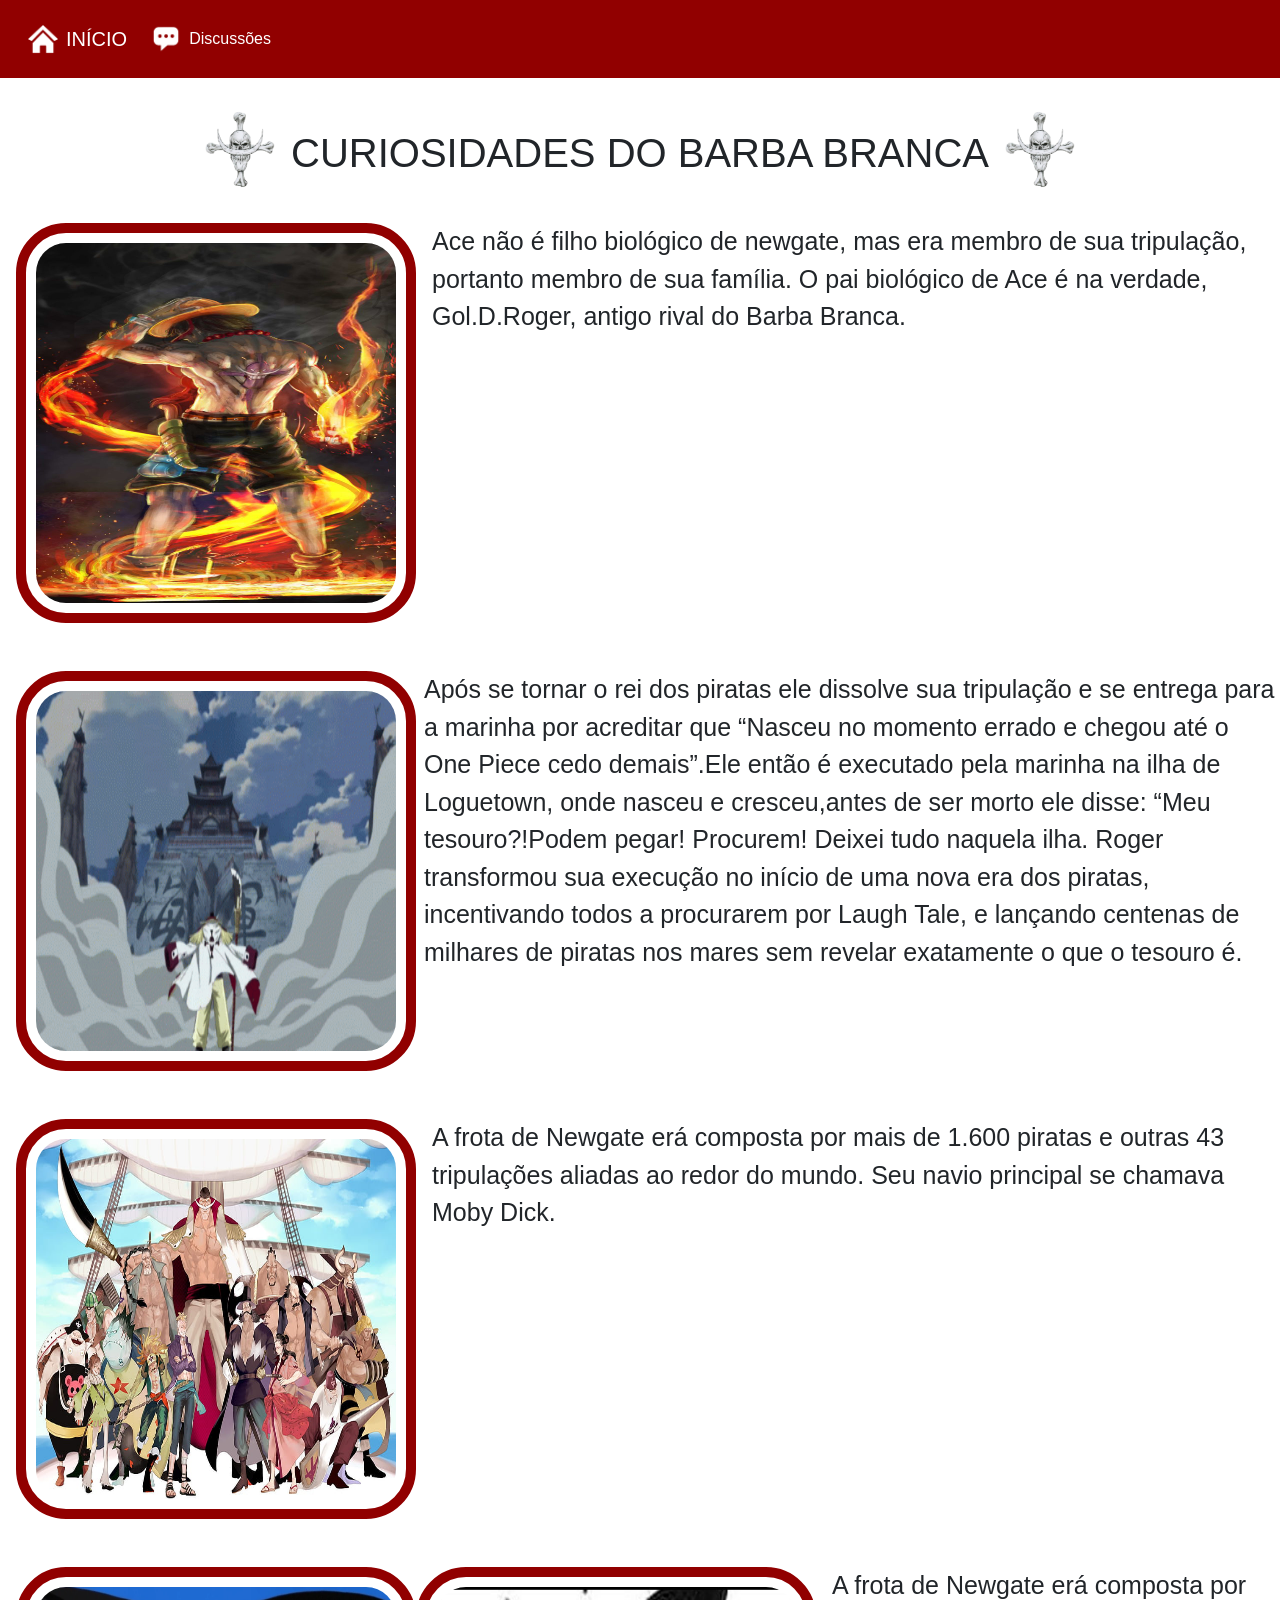
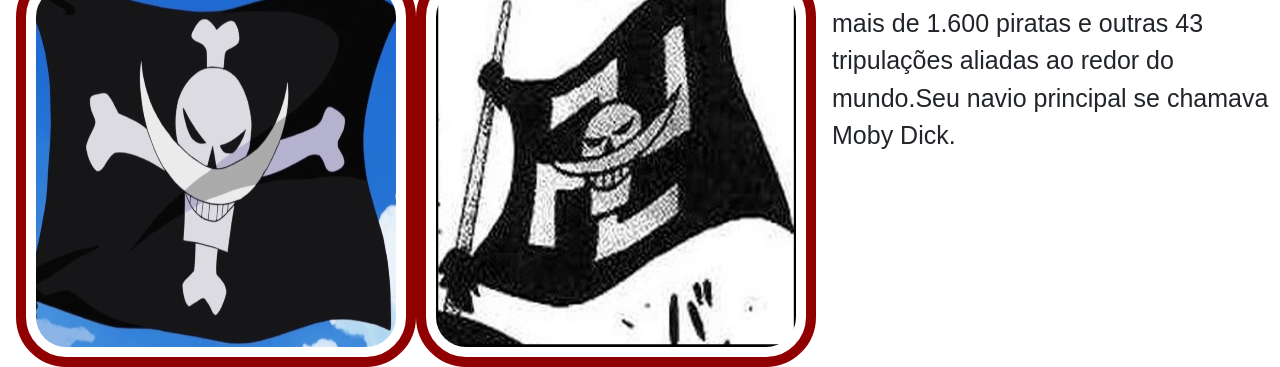
==== public/curiosidades.html @ 7205628b "feat: alterações e criação da pagina curiosidades, colocando todas as curiosidades inicias e fotos e" ====
<!DOCTYPE html>
<html lang="pt-br">

<head>
    <meta charset="UTF-8">
    <meta name="viewport" content="width=device-width, initial-scale=1.0">
    <title>Página Curiosidades</title>
    <link href="https://cdn.jsdelivr.net/npm/bootstrap@5.3.3/dist/css/bootstrap.min.css" rel="stylesheet"
        integrity="sha384-QWTKZyjpPEjISv5WaRU9OFeRpok6YctnYmDr5pNlyT2bRjXh0JMhjY6hW+ALEwIH" crossorigin="anonymous">
    <link rel="stylesheet" href="../styles/style.css">
</head>

<body id="body-curiosidades">
    <header>
        <nav id="navbar" class="navbar navbar-expand-lg fixed p-3">
            <div class="container-fluid">

                <a class="navbar-brand d-flex align-items-center gap-2" href="main.html">
                    <img src="../assets/image/home-icon.png" alt="Home Icon" class="navbar-icon">
                    INÍCIO
                </a>

                <div class="collapse navbar-collapse">
                    <div class="navbar-nav">

                        <a class="nav-link active d-flex align-items-center gap-2" href="#">
                            <img src="../assets/image/chat-icon.png" alt="Chat Icon" class="navbar-icon">
                            Discussões
                        </a>
                    </div>
                </div>
            </div>
        </nav>
    </header>

    <main id="curiosidades" class="mt-3">
        <div id="titulo-main" class="d-flex justify-content-center align-items-center gap-3">
            <img class="titulo-icon" src="../assets/image/tripulacao-icon.png" alt="WB Tripulação Icon">
            <h1>CURIOSIDADES DO BARBA BRANCA</h1>
            <img class="titulo-icon" src="../assets/image/tripulacao-icon.png" alt="WB Tripulação Icon">
        </div>

        <section class="mt-1 ms-3 d-flex">
            <div>
                <img class="img-curiosidades" src="../assets/image/ace_curiosidades.jpg" alt="Barba Branca ">
            </div>

            <div>
                <p class="ms-3">
                    Ace não é filho biológico de newgate, mas era membro de sua tripulação, portanto membro de sua
                    família.
                    O pai biológico de Ace é na verdade, Gol.D.Roger, antigo rival do Barba Branca.

                </p>
            </div>
        </section>


        <section class="mt-5 ms-3 d-flex">
            <div>
                <img class="img-curiosidades" src="../assets/image/barba_gif.gif" alt="Barba Branca ">
            </div>

            <p class="ms-2">
                Após se tornar o rei dos piratas ele dissolve sua tripulação e se entrega para a marinha por acreditar
                que “Nasceu no momento errado e chegou até o One Piece cedo demais”.Ele então é executado pela marinha
                na ilha de Loguetown, onde nasceu e cresceu,antes de ser morto ele disse: “Meu tesouro?!Podem pegar!
                Procurem! Deixei tudo naquela ilha.
                Roger transformou sua execução no início de uma nova era dos piratas, incentivando todos a procurarem
                por Laugh Tale, e lançando centenas de milhares de piratas nos mares sem revelar exatamente o que o
                tesouro é.

            </p>

        </section>


        <section class="mt-5 ms-3 d-flex">
            <div>
                <img class="img-curiosidades" src="../assets/image/barba_tripulação.jpg" alt="Barba Branca ">
            </div>

            <p class="ms-3">
                A frota de Newgate erá composta por mais de 1.600 piratas e outras 43 tripulações aliadas ao redor do
                mundo. Seu navio principal se chamava Moby Dick.
            </p>


        </section>

        <section class="mt-5 ms-3 d-flex">

            <div>
                <img class="img-curiosidades" src="../assets/image/bandeira_1.webp" alt="Barba Branca ">
            </div>

            <div>
                <img class="img-curiosidades" src="../assets/image/bandeira_2.jpg" alt="Barba Branca ">
            </div>

            </div>
            <p class="ms-3">
                A frota de Newgate erá composta por mais de 1.600 piratas e outras 43 tripulações aliadas ao redor do
                mundo.Seu navio principal se chamava Moby Dick.
            </p>

        </section>







    </main>



    <footer>
    </footer>

    <script src="https://cdn.jsdelivr.net/npm/bootstrap@5.3.3/dist/js/bootstrap.bundle.min.js"
        integrity="sha384-YvpcrYf0tY3lHB60NNkmXc5s9fDVZLESaAA55NDzOxhy9GkcIdslK1eN7N6jIeHz"
        crossorigin="anonymous"></script>

    <script src="scripts/script.js"></script>
</body>

</html>
---- styles/style.css ----
:root {
    --cor-vermelho: rgb(145, 0, 0);
}

* {
    font-family: 'Lucida Sans', 'Lucida Sans Regular', 'Lucida Grande', 'Lucida Sans Unicode', Geneva, Verdana, sans-serif;
}



/* ===== INDEX ===== */

#body-index{
   background-image: url(../assets/image/wallpaper\ \(2\).jpg);
   background-size: cover;
   background-position: center;
   background-repeat: no-repeat;
   background-attachment: fixed;
}

.erro {
    color: red;
    font-size: 14px;
    text-align: center;
}

.sucesso {
    color: green;
    font-size: 14px;
    text-align: center;
}

#imagem-login {
    border-radius: 10px;
    border: solid rgb(235, 229, 229);

}

/* ===== MAIN ===== */

#navbar {
    background-color: var(--cor-vermelho);
    color: white;
}

#navbar .navbar-brand,
#navbar .nav-link {
    color: white !important;
}

.navbar-icon {
    height: 30px;
    width: 30px;
}

.titulo-icon {
    height: 125px;
    width: 125x;
    object-fit: contain;
}

.img-main {
    transform: rotate(-90deg);
    border: 10px var(--cor-vermelho) solid;
    border-radius: 50px;
    height: 500px;
    width: 500px;
    padding: 10px;
}


/* ===== CURIOSIDADES ===== */

.img-curiosidades {
  
    border: 10px var(--cor-vermelho) solid;
    border-radius: 50px;
    height: 400px;
    width: 400px;
    padding: 10px;

}

#curiosidades{

    font-size: 25px;
    
}
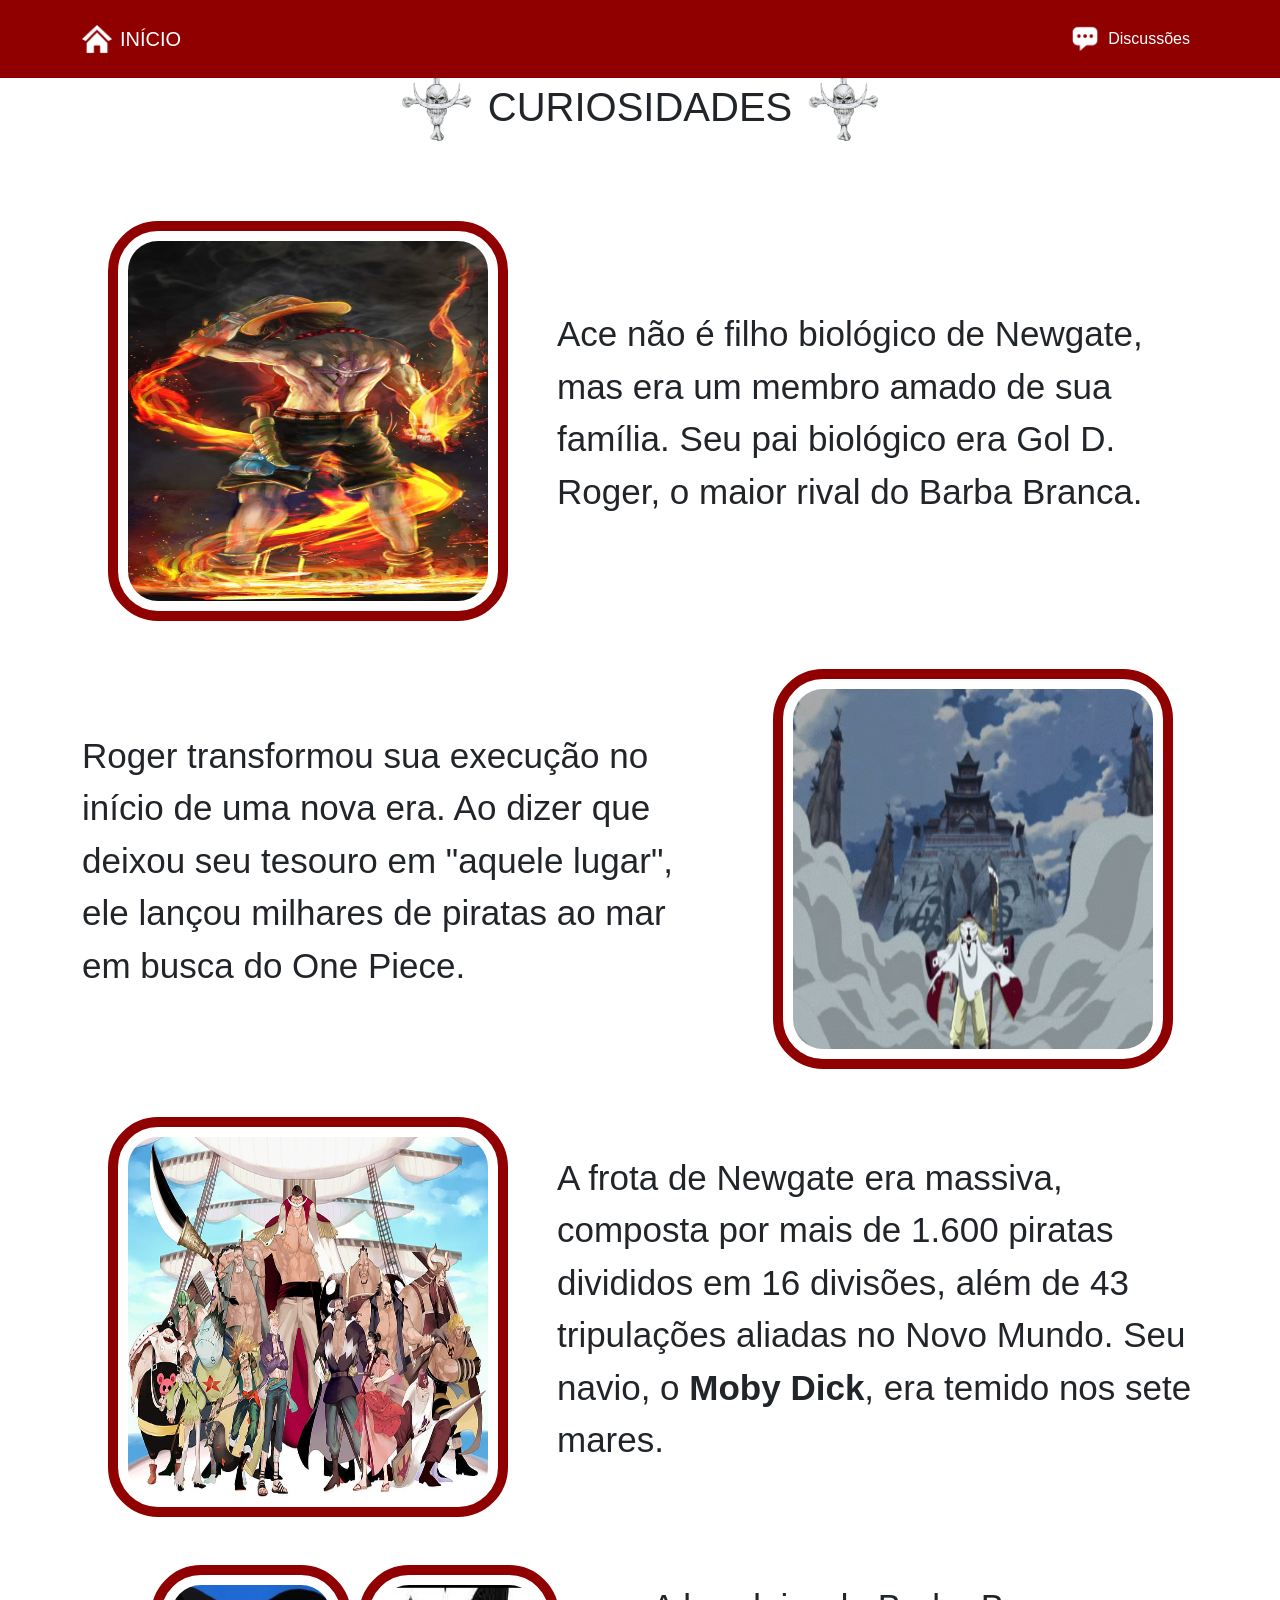
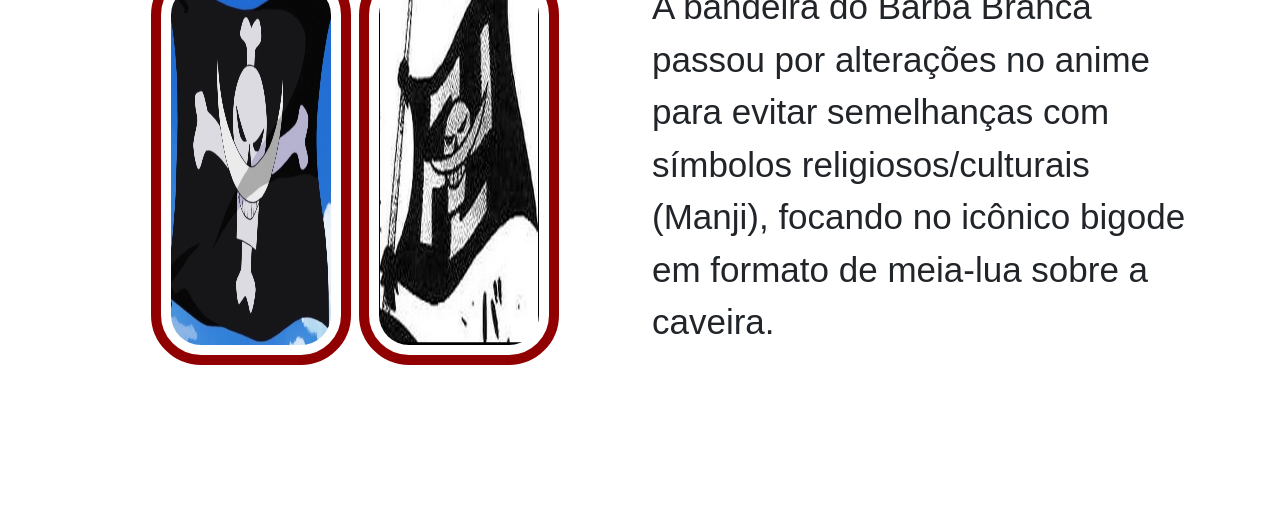
==== commit c1ad35ef: "feat - commit para salvar as alterações feitas na disposição das 3 páginas até então, mudança na res" ====
--- a/public/curiosidades.html
+++ b/public/curiosidades.html
@@ -4,27 +4,24 @@
 <head>
     <meta charset="UTF-8">
     <meta name="viewport" content="width=device-width, initial-scale=1.0">
-    <title>Página Curiosidades</title>
-    <link href="https://cdn.jsdelivr.net/npm/bootstrap@5.3.3/dist/css/bootstrap.min.css" rel="stylesheet"
-        integrity="sha384-QWTKZyjpPEjISv5WaRU9OFeRpok6YctnYmDr5pNlyT2bRjXh0JMhjY6hW+ALEwIH" crossorigin="anonymous">
+    <title>Curiosidades</title>
+    <link rel="icon" href="../assets/image/site-icon.jpg">
+    <link href="https://cdn.jsdelivr.net/npm/bootstrap@5.3.3/dist/css/bootstrap.min.css" rel="stylesheet">
     <link rel="stylesheet" href="../styles/style.css">
 </head>
 
 <body id="body-curiosidades">
     <header>
-        <nav id="navbar" class="navbar navbar-expand-lg fixed p-3">
-            <div class="container-fluid">
-
+        <nav id="navbar" class="navbar navbar-expand-lg fixed-top p-3">
+            <div class="container">
                 <a class="navbar-brand d-flex align-items-center gap-2" href="main.html">
-                    <img src="../assets/image/home-icon.png" alt="Home Icon" class="navbar-icon">
+                    <img src="../assets/image/home-icon.png" alt="Home" class="navbar-icon">
                     INÍCIO
                 </a>
-
                 <div class="collapse navbar-collapse">
-                    <div class="navbar-nav">
-
+                    <div class="navbar-nav ms-auto">
                         <a class="nav-link active d-flex align-items-center gap-2" href="#">
-                            <img src="../assets/image/chat-icon.png" alt="Chat Icon" class="navbar-icon">
+                            <img src="../assets/image/chat-icon.png" alt="Discussões" class="navbar-icon">
                             Discussões
                         </a>
                     </div>
@@ -33,96 +30,63 @@
         </nav>
     </header>
 
-    <main id="curiosidades" class="mt-3">
-        <div id="titulo-main" class="d-flex justify-content-center align-items-center gap-3">
-            <img class="titulo-icon" src="../assets/image/tripulacao-icon.png" alt="WB Tripulação Icon">
-            <h1>CURIOSIDADES DO BARBA BRANCA</h1>
-            <img class="titulo-icon" src="../assets/image/tripulacao-icon.png" alt="WB Tripulação Icon">
+    <main id="curiosidades" class="container mt-5">
+        <div id="titulo-main" class="d-flex justify-content-center align-items-center gap-3 mb-5">
+            <img class="titulo-icon d-none d-sm-block" src="../assets/image/tripulacao-icon.png" alt="Ícone">
+            <h1>CURIOSIDADES</h1>
+            <img class="titulo-icon d-none d-sm-block" src="../assets/image/tripulacao-icon.png" alt="Ícone">
         </div>
 
-        <section class="mt-1 ms-3 d-flex">
-            <div>
-                <img class="img-curiosidades" src="../assets/image/ace_curiosidades.jpg" alt="Barba Branca ">
+        <section class="row align-items-center mb-5">
+            <div class="col-md-5 text-center">
+                <img class="img-curiosidades" src="../assets/image/ace_curiosidades.jpg" alt="Ace e Newgate">
             </div>
-
-            <div>
-                <p class="ms-3">
-                    Ace não é filho biológico de newgate, mas era membro de sua tripulação, portanto membro de sua
-                    família.
-                    O pai biológico de Ace é na verdade, Gol.D.Roger, antigo rival do Barba Branca.
-
-                </p>
+            <div class="col-md-7">
+                <p>Ace não é filho biológico de Newgate, mas era um membro amado de sua família. Seu pai biológico era
+                    Gol D. Roger, o maior rival do Barba Branca.</p>
             </div>
         </section>
 
-
-        <section class="mt-5 ms-3 d-flex">
-            <div>
-                <img class="img-curiosidades" src="../assets/image/barba_gif.gif" alt="Barba Branca ">
+        <section class="row align-items-center mb-5 flex-md-row-reverse">
+            <div class="col-md-5 text-center">
+                <img class="img-curiosidades" src="../assets/image/barba_gif.gif" alt="Roger e One Piece">
             </div>
-
-            <p class="ms-2">
-                Após se tornar o rei dos piratas ele dissolve sua tripulação e se entrega para a marinha por acreditar
-                que “Nasceu no momento errado e chegou até o One Piece cedo demais”.Ele então é executado pela marinha
-                na ilha de Loguetown, onde nasceu e cresceu,antes de ser morto ele disse: “Meu tesouro?!Podem pegar!
-                Procurem! Deixei tudo naquela ilha.
-                Roger transformou sua execução no início de uma nova era dos piratas, incentivando todos a procurarem
-                por Laugh Tale, e lançando centenas de milhares de piratas nos mares sem revelar exatamente o que o
-                tesouro é.
-
-            </p>
-
+            <div class="col-md-7">
+                <p>Roger transformou sua execução no início de uma nova era. Ao dizer que deixou seu tesouro em "aquele
+                    lugar", ele lançou milhares de piratas ao mar em busca do One Piece.</p>
+            </div>
         </section>
 
-
-        <section class="mt-5 ms-3 d-flex">
-            <div>
-                <img class="img-curiosidades" src="../assets/image/barba_tripulação.jpg" alt="Barba Branca ">
+        <section class="row align-items-center mb-5">
+            <div class="col-md-5 text-center">
+                <img class="img-curiosidades" src="../assets/image/barba_tripulação.jpg" alt="Frota">
             </div>
-
-            <p class="ms-3">
-                A frota de Newgate erá composta por mais de 1.600 piratas e outras 43 tripulações aliadas ao redor do
-                mundo. Seu navio principal se chamava Moby Dick.
-            </p>
-
-
+            <div class="col-md-7">
+                <p>A frota de Newgate era massiva, composta por mais de 1.600 piratas divididos em 16 divisões, além de
+                    43 tripulações aliadas no Novo Mundo. Seu navio, o <strong>Moby Dick</strong>, era temido nos sete
+                    mares.</p>
+            </div>
         </section>
 
-        <section class="mt-5 ms-3 d-flex">
-
-            <div>
-                <img class="img-curiosidades" src="../assets/image/bandeira_1.webp" alt="Barba Branca ">
+        <section class="row align-items-center mb-5">
+            <div class="col-md-6 d-flex gap-2 justify-content-center mb-3">
+                <img class="img-curiosidades" style="max-width: 200px;" src="../assets/image/bandeira_1.webp"
+                    alt="Bandeira 1">
+                <img class="img-curiosidades" style="max-width: 200px;" src="../assets/image/bandeira_2.jpg"
+                    alt="Bandeira 2">
             </div>
-
-            <div>
-                <img class="img-curiosidades" src="../assets/image/bandeira_2.jpg" alt="Barba Branca ">
+            <div class="col-md-6">
+                <p>A bandeira do Barba Branca passou por alterações no anime para evitar semelhanças com símbolos
+                    religiosos/culturais (Manji), focando no icônico bigode em formato de meia-lua sobre a caveira.</p>
             </div>
-
-            </div>
-            <p class="ms-3">
-                A frota de Newgate erá composta por mais de 1.600 piratas e outras 43 tripulações aliadas ao redor do
-                mundo.Seu navio principal se chamava Moby Dick.
-            </p>
-
         </section>
-
-
-
-
-
-
-
     </main>
 
-
-
-    <footer>
+    <footer class="p-4 text-center">
+        <p class="text-white">&copy; Tripulação do Barba Branca - Fan Page</p>
     </footer>
 
-    <script src="https://cdn.jsdelivr.net/npm/bootstrap@5.3.3/dist/js/bootstrap.bundle.min.js"
-        integrity="sha384-YvpcrYf0tY3lHB60NNkmXc5s9fDVZLESaAA55NDzOxhy9GkcIdslK1eN7N6jIeHz"
-        crossorigin="anonymous"></script>
-
+    <script src="https://cdn.jsdelivr.net/npm/bootstrap@5.3.3/dist/js/bootstrap.bundle.min.js"></script>
     <script src="scripts/script.js"></script>
 </body>
 
--- a/styles/style.css
+++ b/styles/style.css
@@ -6,16 +6,14 @@
     font-family: 'Lucida Sans', 'Lucida Sans Regular', 'Lucida Grande', 'Lucida Sans Unicode', Geneva, Verdana, sans-serif;
 }
 
-
-
 /* ===== INDEX ===== */
 
-#body-index{
-   background-image: url(../assets/image/wallpaper\ \(2\).jpg);
-   background-size: cover;
-   background-position: center;
-   background-repeat: no-repeat;
-   background-attachment: fixed;
+#body-index {
+    background-image: url(../assets/image/wallpaper\ \(2\).jpg);
+    background-size: cover;
+    background-position: center;
+    background-repeat: no-repeat;
+    background-attachment: fixed;
 }
 
 .erro {
@@ -28,12 +26,6 @@
     color: green;
     font-size: 14px;
     text-align: center;
-}
-
-#imagem-login {
-    border-radius: 10px;
-    border: solid rgb(235, 229, 229);
-
 }
 
 /* ===== MAIN ===== */
@@ -60,7 +52,6 @@
 }
 
 .img-main {
-    transform: rotate(-90deg);
     border: 10px var(--cor-vermelho) solid;
     border-radius: 50px;
     height: 500px;
@@ -68,21 +59,21 @@
     padding: 10px;
 }
 
+.info-main {
+    font-size: 35px;
+}
+
 
 /* ===== CURIOSIDADES ===== */
 
 .img-curiosidades {
-  
     border: 10px var(--cor-vermelho) solid;
     border-radius: 50px;
     height: 400px;
     width: 400px;
     padding: 10px;
-
 }
 
-#curiosidades{
-
-    font-size: 25px;
-    
+#curiosidades {
+    font-size: 35px;
 }
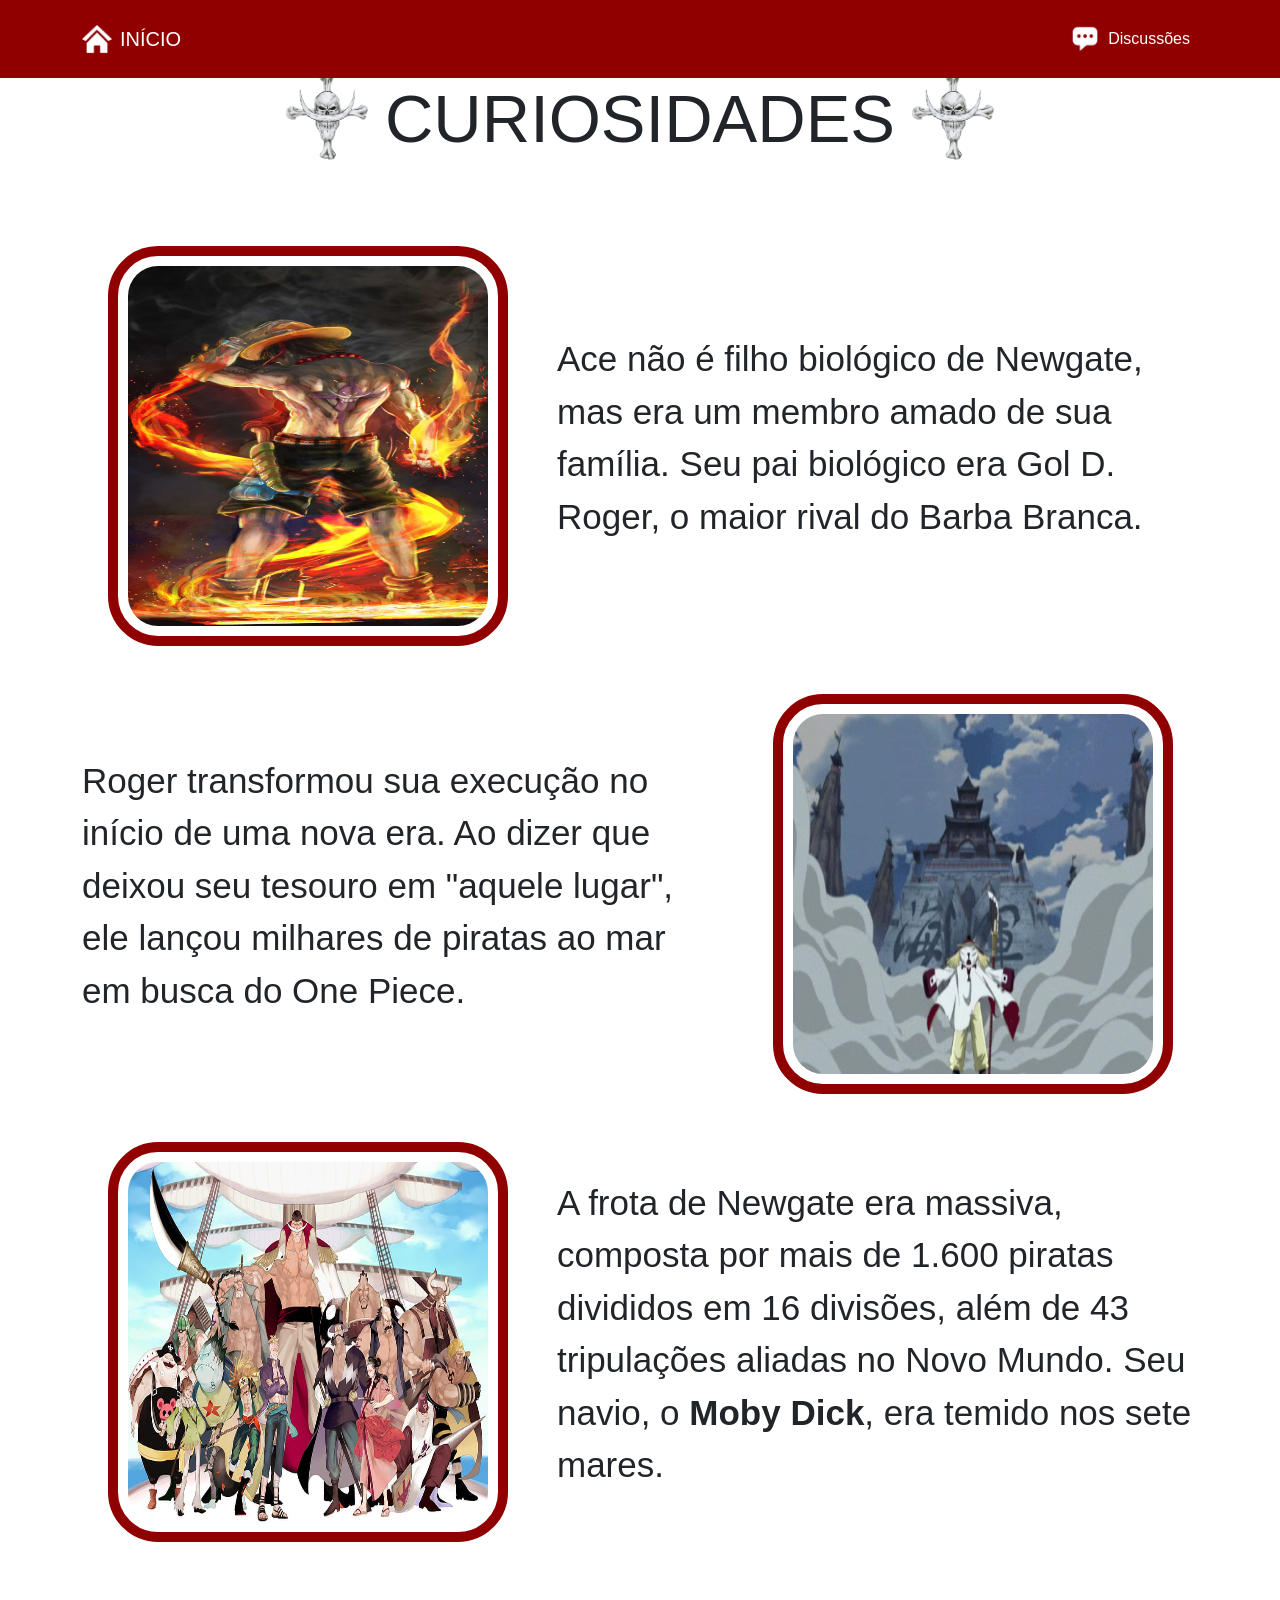
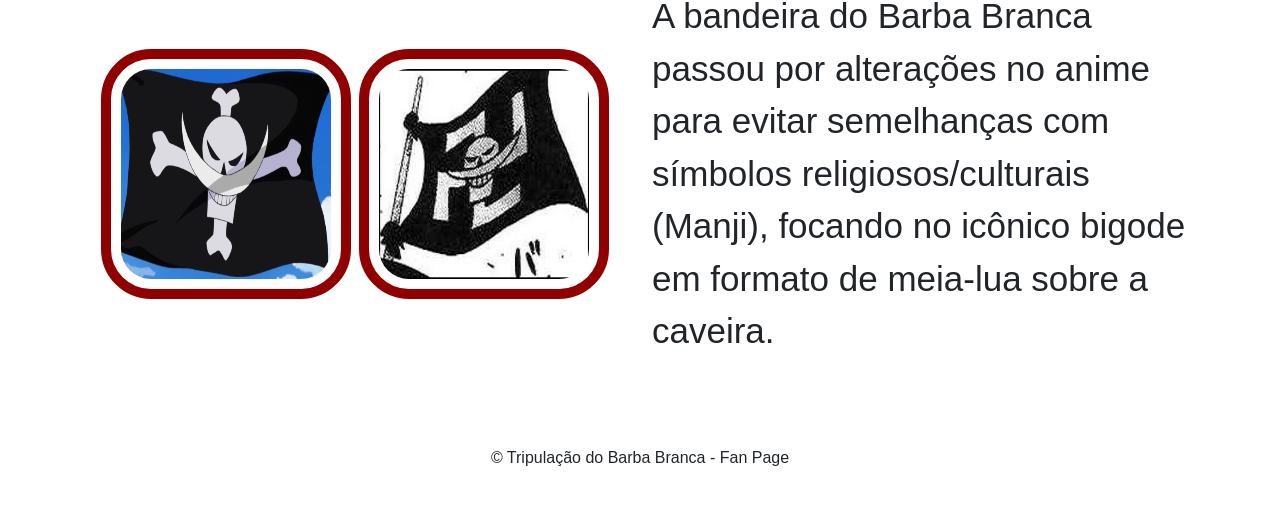
==== commit 370c9f2d: "fix - correção do tamanho da fonte do titulo das paginas de curiosidades e main e correção da dispos" ====
--- a/public/curiosidades.html
+++ b/public/curiosidades.html
@@ -31,7 +31,7 @@
     </header>
 
     <main id="curiosidades" class="container mt-5">
-        <div id="titulo-main" class="d-flex justify-content-center align-items-center gap-3 mb-5">
+        <div class="d-flex justify-content-center align-items-center gap-3 mb-5 titulo">
             <img class="titulo-icon d-none d-sm-block" src="../assets/image/tripulacao-icon.png" alt="Ícone">
             <h1>CURIOSIDADES</h1>
             <img class="titulo-icon d-none d-sm-block" src="../assets/image/tripulacao-icon.png" alt="Ícone">
@@ -69,11 +69,9 @@
         </section>
 
         <section class="row align-items-center mb-5">
-            <div class="col-md-6 d-flex gap-2 justify-content-center mb-3">
-                <img class="img-curiosidades" style="max-width: 200px;" src="../assets/image/bandeira_1.webp"
-                    alt="Bandeira 1">
-                <img class="img-curiosidades" style="max-width: 200px;" src="../assets/image/bandeira_2.jpg"
-                    alt="Bandeira 2">
+            <div class="col-md-6 d-flex justify-content-center mb-3 gap-2">
+                <img class="img-bandeira" src="../assets/image/bandeira_1.webp" alt="Bandeira 1">
+                <img class="img-bandeira" src="../assets/image/bandeira_2.jpg" alt="Bandeira 2">
             </div>
             <div class="col-md-6">
                 <p>A bandeira do Barba Branca passou por alterações no anime para evitar semelhanças com símbolos
@@ -83,7 +81,7 @@
     </main>
 
     <footer class="p-4 text-center">
-        <p class="text-white">&copy; Tripulação do Barba Branca - Fan Page</p>
+        <p class="text-">&copy; Tripulação do Barba Branca - Fan Page</p>
     </footer>
 
     <script src="https://cdn.jsdelivr.net/npm/bootstrap@5.3.3/dist/js/bootstrap.bundle.min.js"></script>
--- a/styles/style.css
+++ b/styles/style.css
@@ -4,6 +4,10 @@
 
 * {
     font-family: 'Lucida Sans', 'Lucida Sans Regular', 'Lucida Grande', 'Lucida Sans Unicode', Geneva, Verdana, sans-serif;
+}
+
+h1 {
+    font-size: 67px;
 }
 
 /* ===== INDEX ===== */
@@ -46,8 +50,8 @@
 }
 
 .titulo-icon {
-    height: 125px;
-    width: 125x;
+    height: 150px;
+    width: 150x;
     object-fit: contain;
 }
 
@@ -74,6 +78,14 @@
     padding: 10px;
 }
 
+.img-bandeira {
+    border: 10px var(--cor-vermelho) solid;
+    border-radius: 50px;
+    height: 250px;
+    width: 250px;
+    padding: 10px;
+}
+
 #curiosidades {
     font-size: 35px;
 }
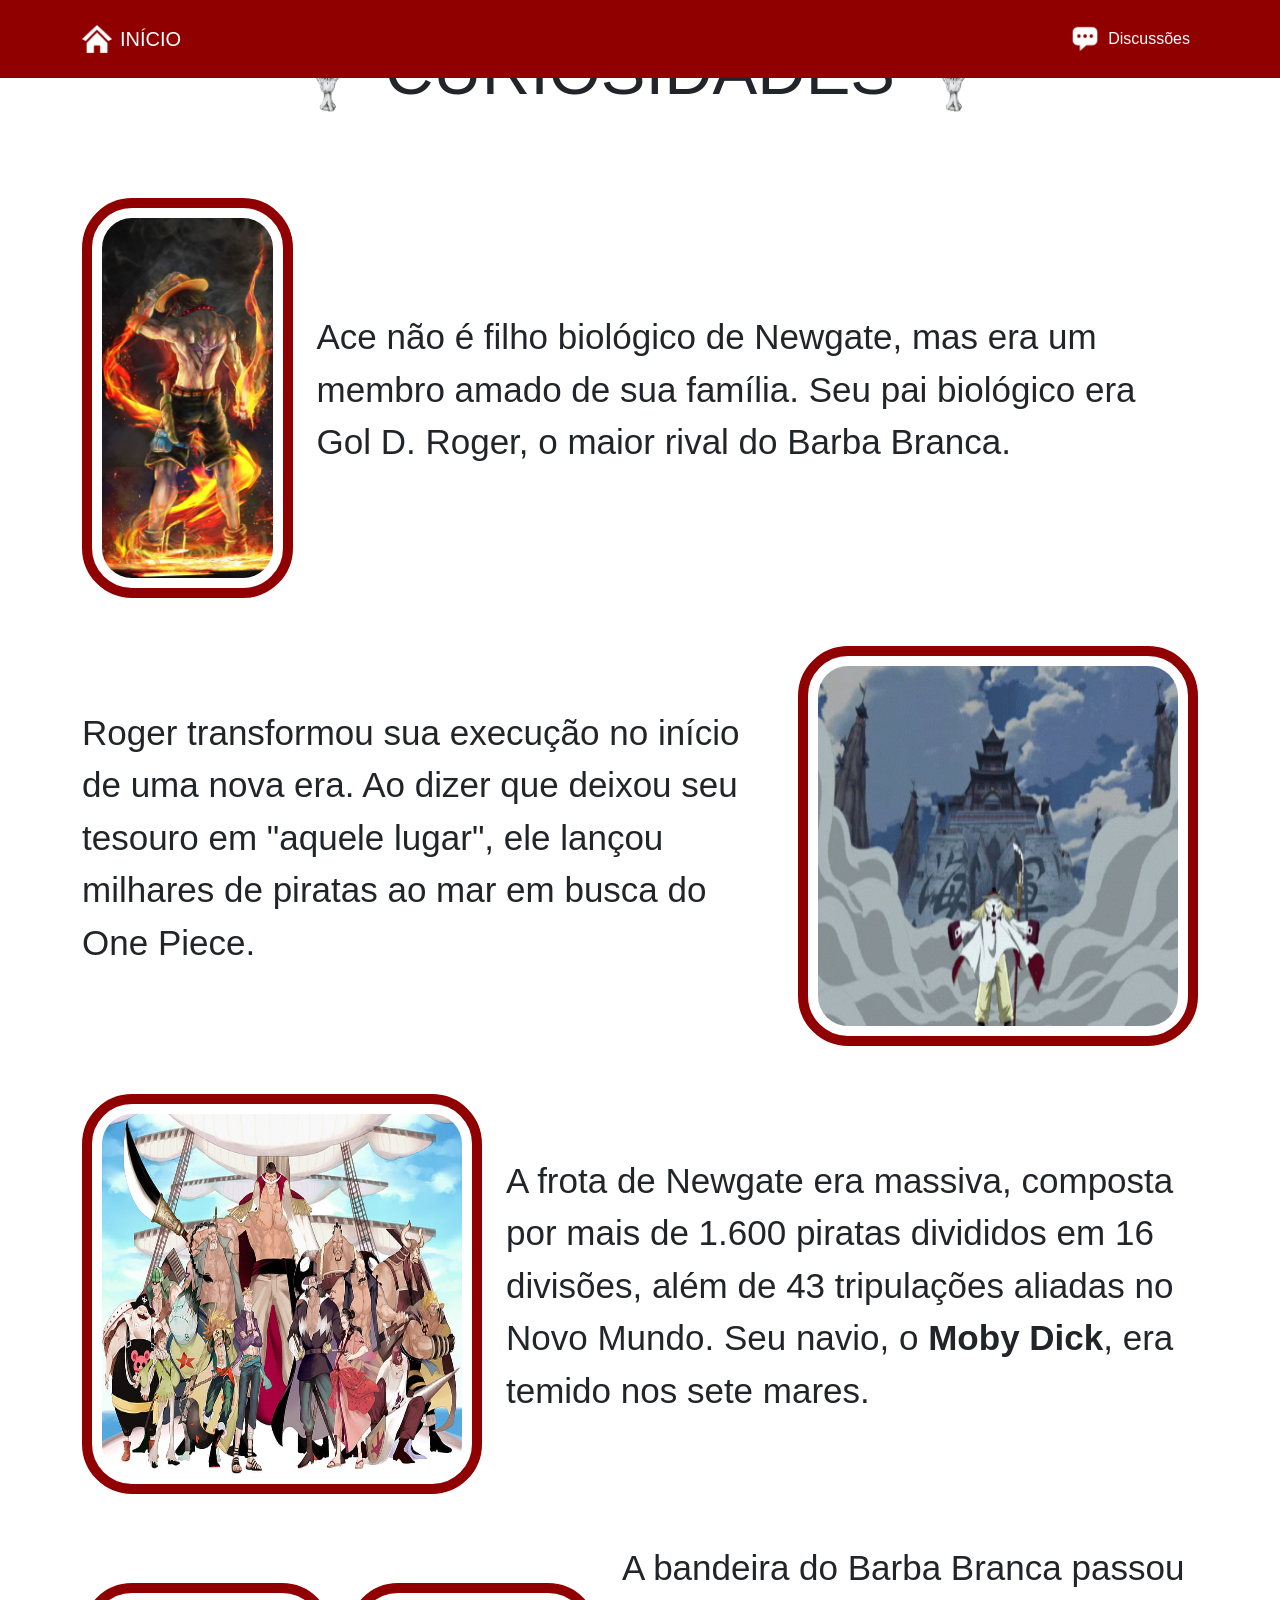
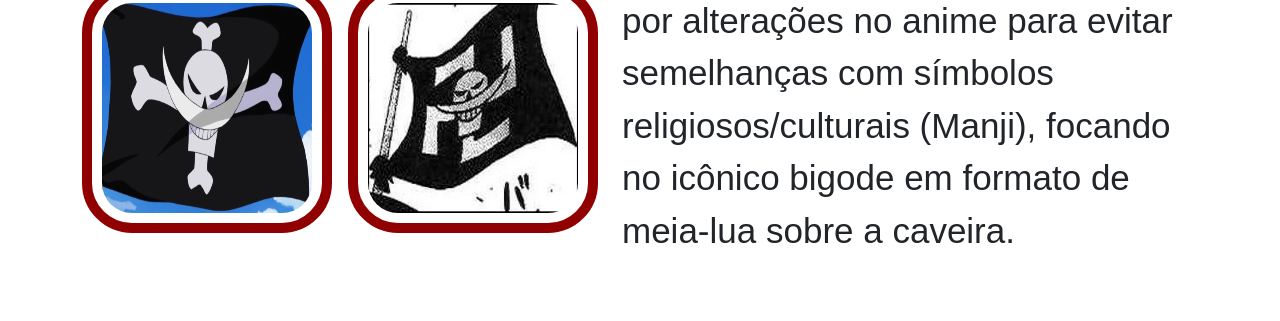
==== commit 30e386b2: "fix - correção na padronização da página  curiosidades com o título da página main" ====
--- a/public/curiosidades.html
+++ b/public/curiosidades.html
@@ -30,60 +30,45 @@
         </nav>
     </header>
 
-    <main id="curiosidades" class="container mt-5">
-        <div class="d-flex justify-content-center align-items-center gap-3 mb-5 titulo">
+    <main id="curiosidades" class="container">
+
+        <div class="d-flex justify-content-center align-items-center gap-3 mb-5">
             <img class="titulo-icon d-none d-sm-block" src="../assets/image/tripulacao-icon.png" alt="Ícone">
             <h1>CURIOSIDADES</h1>
             <img class="titulo-icon d-none d-sm-block" src="../assets/image/tripulacao-icon.png" alt="Ícone">
         </div>
 
-        <section class="row align-items-center mb-5">
-            <div class="col-md-5 text-center">
+        <section class="info-main">
+            <div class="d-flex flex-column flex-md-row gap-4 align-items-center mb-5">
                 <img class="img-curiosidades" src="../assets/image/ace_curiosidades.jpg" alt="Ace e Newgate">
-            </div>
-            <div class="col-md-7">
                 <p>Ace não é filho biológico de Newgate, mas era um membro amado de sua família. Seu pai biológico era
                     Gol D. Roger, o maior rival do Barba Branca.</p>
             </div>
-        </section>
 
-        <section class="row align-items-center mb-5 flex-md-row-reverse">
-            <div class="col-md-5 text-center">
+            <div class="d-flex flex-column flex-md-row-reverse gap-4 align-items-center mb-5">
                 <img class="img-curiosidades" src="../assets/image/barba_gif.gif" alt="Roger e One Piece">
-            </div>
-            <div class="col-md-7">
                 <p>Roger transformou sua execução no início de uma nova era. Ao dizer que deixou seu tesouro em "aquele
                     lugar", ele lançou milhares de piratas ao mar em busca do One Piece.</p>
             </div>
-        </section>
 
-        <section class="row align-items-center mb-5">
-            <div class="col-md-5 text-center">
+            <div class="d-flex flex-column flex-md-row gap-4 align-items-center mb-5">
                 <img class="img-curiosidades" src="../assets/image/barba_tripulação.jpg" alt="Frota">
-            </div>
-            <div class="col-md-7">
                 <p>A frota de Newgate era massiva, composta por mais de 1.600 piratas divididos em 16 divisões, além de
                     43 tripulações aliadas no Novo Mundo. Seu navio, o <strong>Moby Dick</strong>, era temido nos sete
                     mares.</p>
             </div>
-        </section>
 
-        <section class="row align-items-center mb-5">
-            <div class="col-md-6 d-flex justify-content-center mb-3 gap-2">
-                <img class="img-bandeira" src="../assets/image/bandeira_1.webp" alt="Bandeira 1">
-                <img class="img-bandeira" src="../assets/image/bandeira_2.jpg" alt="Bandeira 2">
-            </div>
-            <div class="col-md-6">
+            <div class="d-flex flex-column flex-md-row gap-4 align-items-center mb-5">
+                <div class="d-flex gap-3 justify-content-center">
+                    <img class="img-bandeira" src="../assets/image/bandeira_1.webp" alt="Bandeira 1">
+                    <img class="img-bandeira" src="../assets/image/bandeira_2.jpg" alt="Bandeira 2">
+                </div>
                 <p>A bandeira do Barba Branca passou por alterações no anime para evitar semelhanças com símbolos
                     religiosos/culturais (Manji), focando no icônico bigode em formato de meia-lua sobre a caveira.</p>
             </div>
         </section>
     </main>
 
-    <footer class="p-4 text-center">
-        <p class="text-">&copy; Tripulação do Barba Branca - Fan Page</p>
-    </footer>
-
     <script src="https://cdn.jsdelivr.net/npm/bootstrap@5.3.3/dist/js/bootstrap.bundle.min.js"></script>
     <script src="scripts/script.js"></script>
 </body>
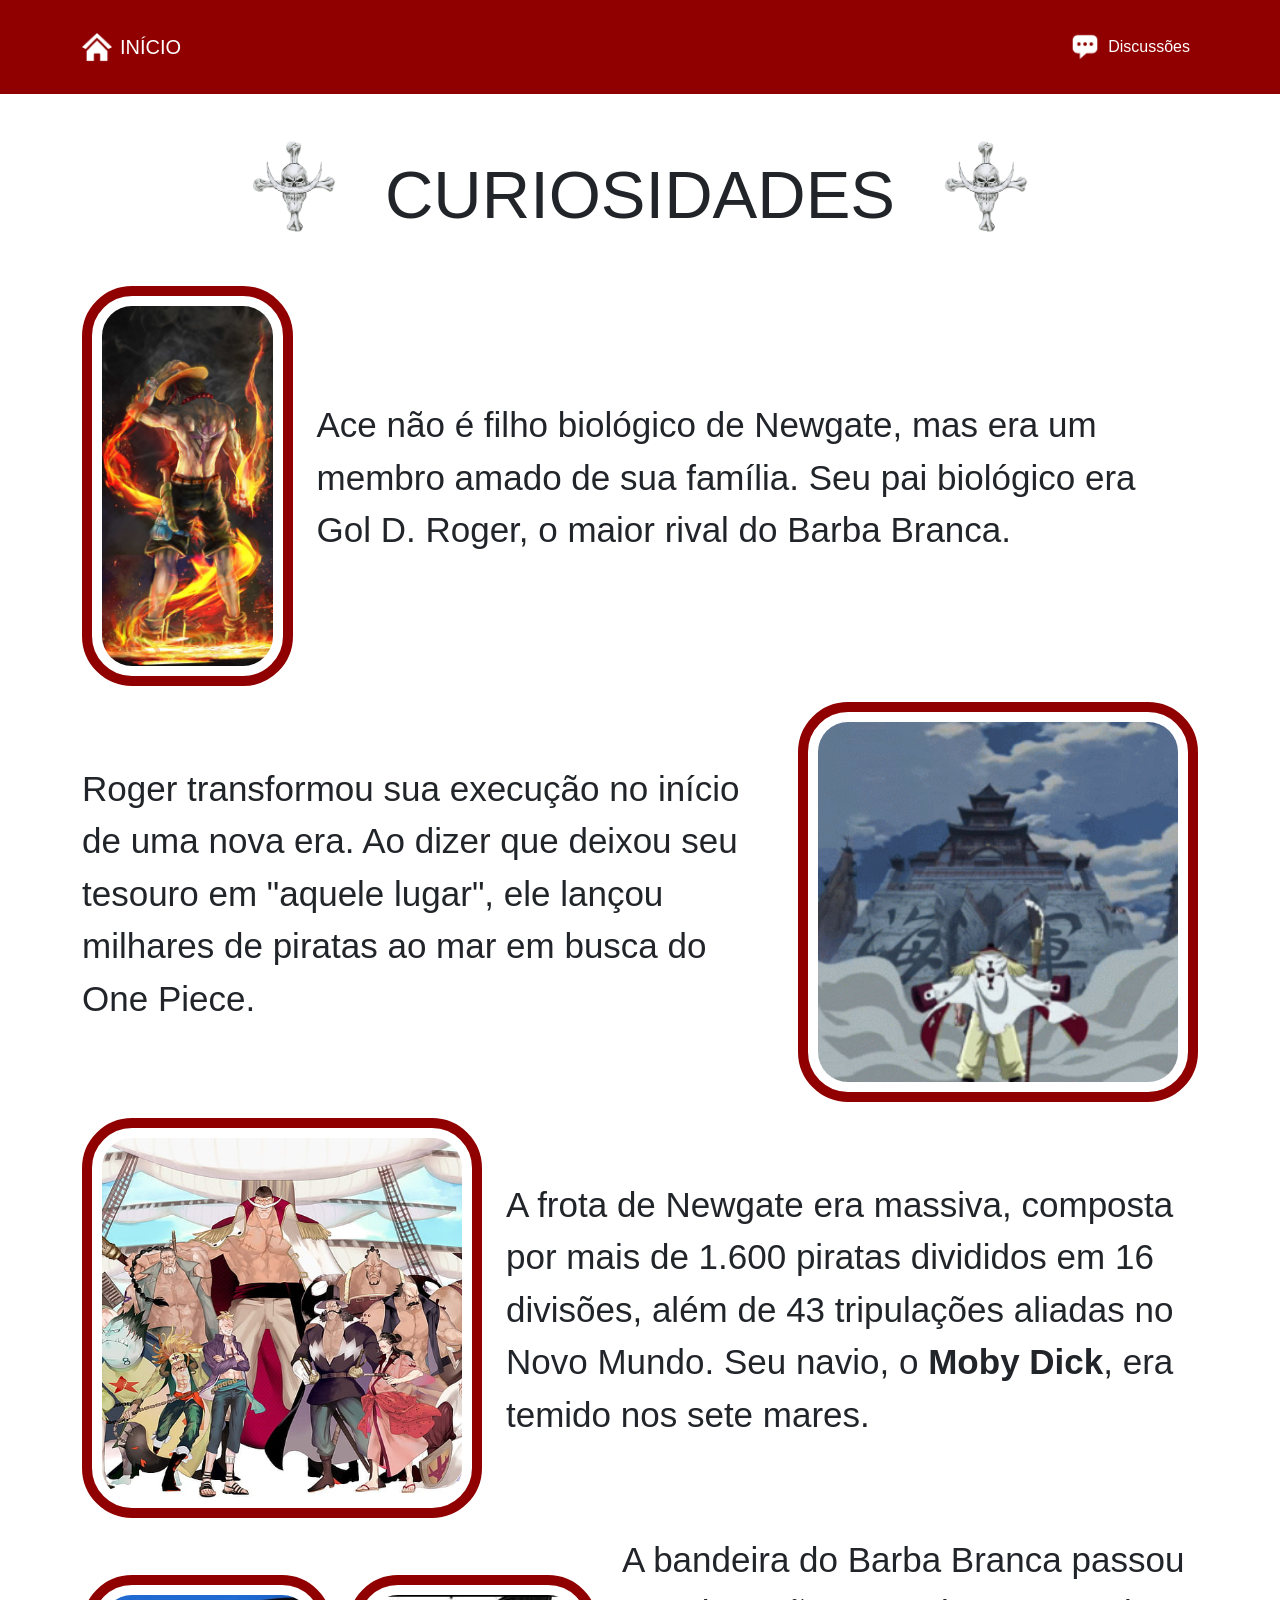
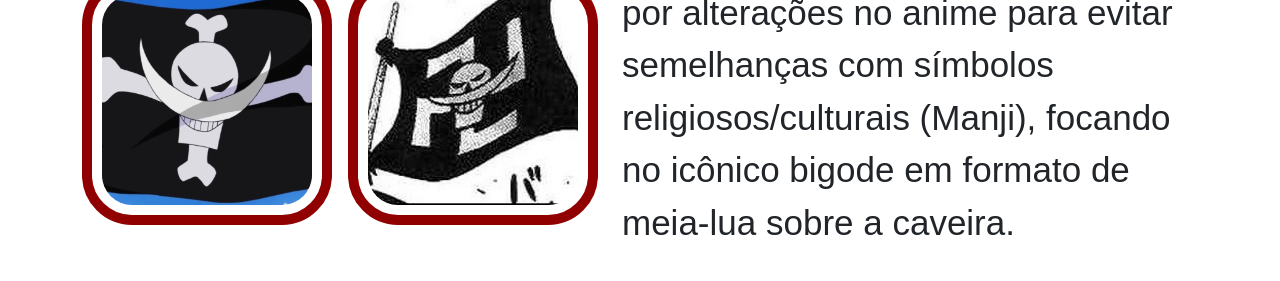
==== commit be61e2a9: "fix - pequena mudança no padding da navbar e margin bottom dos elementos que compõem as imagens" ====
--- a/public/curiosidades.html
+++ b/public/curiosidades.html
@@ -12,7 +12,7 @@
 
 <body id="body-curiosidades">
     <header>
-        <nav id="navbar" class="navbar navbar-expand-lg fixed-top p-3">
+        <nav id="navbar" class="navbar navbar-expand-lg fixed-top p-4">
             <div class="container">
                 <a class="navbar-brand d-flex align-items-center gap-2" href="main.html">
                     <img src="../assets/image/home-icon.png" alt="Home" class="navbar-icon">
@@ -32,33 +32,33 @@
 
     <main id="curiosidades" class="container">
 
-        <div class="d-flex justify-content-center align-items-center gap-3 mb-5">
+        <div class="d-flex justify-content-center align-items-center gap-3 mb-3">
             <img class="titulo-icon d-none d-sm-block" src="../assets/image/tripulacao-icon.png" alt="Ícone">
             <h1>CURIOSIDADES</h1>
             <img class="titulo-icon d-none d-sm-block" src="../assets/image/tripulacao-icon.png" alt="Ícone">
         </div>
 
         <section class="info-main">
-            <div class="d-flex flex-column flex-md-row gap-4 align-items-center mb-5">
+            <div class="d-flex flex-column flex-md-row gap-4 align-items-center mb-3">
                 <img class="img-curiosidades" src="../assets/image/ace_curiosidades.jpg" alt="Ace e Newgate">
                 <p>Ace não é filho biológico de Newgate, mas era um membro amado de sua família. Seu pai biológico era
                     Gol D. Roger, o maior rival do Barba Branca.</p>
             </div>
 
-            <div class="d-flex flex-column flex-md-row-reverse gap-4 align-items-center mb-5">
+            <div class="d-flex flex-column flex-md-row-reverse gap-4 align-items-center mb-3">
                 <img class="img-curiosidades" src="../assets/image/barba_gif.gif" alt="Roger e One Piece">
                 <p>Roger transformou sua execução no início de uma nova era. Ao dizer que deixou seu tesouro em "aquele
                     lugar", ele lançou milhares de piratas ao mar em busca do One Piece.</p>
             </div>
 
-            <div class="d-flex flex-column flex-md-row gap-4 align-items-center mb-5">
+            <div class="d-flex flex-column flex-md-row gap-4 align-items-center mb-3">
                 <img class="img-curiosidades" src="../assets/image/barba_tripulação.jpg" alt="Frota">
                 <p>A frota de Newgate era massiva, composta por mais de 1.600 piratas divididos em 16 divisões, além de
                     43 tripulações aliadas no Novo Mundo. Seu navio, o <strong>Moby Dick</strong>, era temido nos sete
                     mares.</p>
             </div>
 
-            <div class="d-flex flex-column flex-md-row gap-4 align-items-center mb-5">
+            <div class="d-flex flex-column flex-md-row gap-4 align-items-center mb-3">
                 <div class="d-flex gap-3 justify-content-center">
                     <img class="img-bandeira" src="../assets/image/bandeira_1.webp" alt="Bandeira 1">
                     <img class="img-bandeira" src="../assets/image/bandeira_2.jpg" alt="Bandeira 2">
--- a/styles/style.css
+++ b/styles/style.css
@@ -6,11 +6,14 @@
     font-family: 'Lucida Sans', 'Lucida Sans Regular', 'Lucida Grande', 'Lucida Sans Unicode', Geneva, Verdana, sans-serif;
 }
 
+body {
+    padding-top: 120px;
+}
+
 h1 {
     font-size: 67px;
+    margin-bottom: 0;
 }
-
-/* ===== INDEX ===== */
 
 #body-index {
     background-image: url(../assets/image/wallpaper\ \(2\).jpg);
@@ -32,8 +35,6 @@
     text-align: center;
 }
 
-/* ===== MAIN ===== */
-
 #navbar {
     background-color: var(--cor-vermelho);
     color: white;
@@ -51,7 +52,7 @@
 
 .titulo-icon {
     height: 150px;
-    width: 150x;
+    width: 150px;
     object-fit: contain;
 }
 
@@ -61,14 +62,12 @@
     height: 500px;
     width: 500px;
     padding: 10px;
+    object-fit: cover;
 }
 
 .info-main {
     font-size: 35px;
 }
-
-
-/* ===== CURIOSIDADES ===== */
 
 .img-curiosidades {
     border: 10px var(--cor-vermelho) solid;
@@ -76,6 +75,7 @@
     height: 400px;
     width: 400px;
     padding: 10px;
+    object-fit: cover;
 }
 
 .img-bandeira {
@@ -84,6 +84,7 @@
     height: 250px;
     width: 250px;
     padding: 10px;
+    object-fit: cover;
 }
 
 #curiosidades {
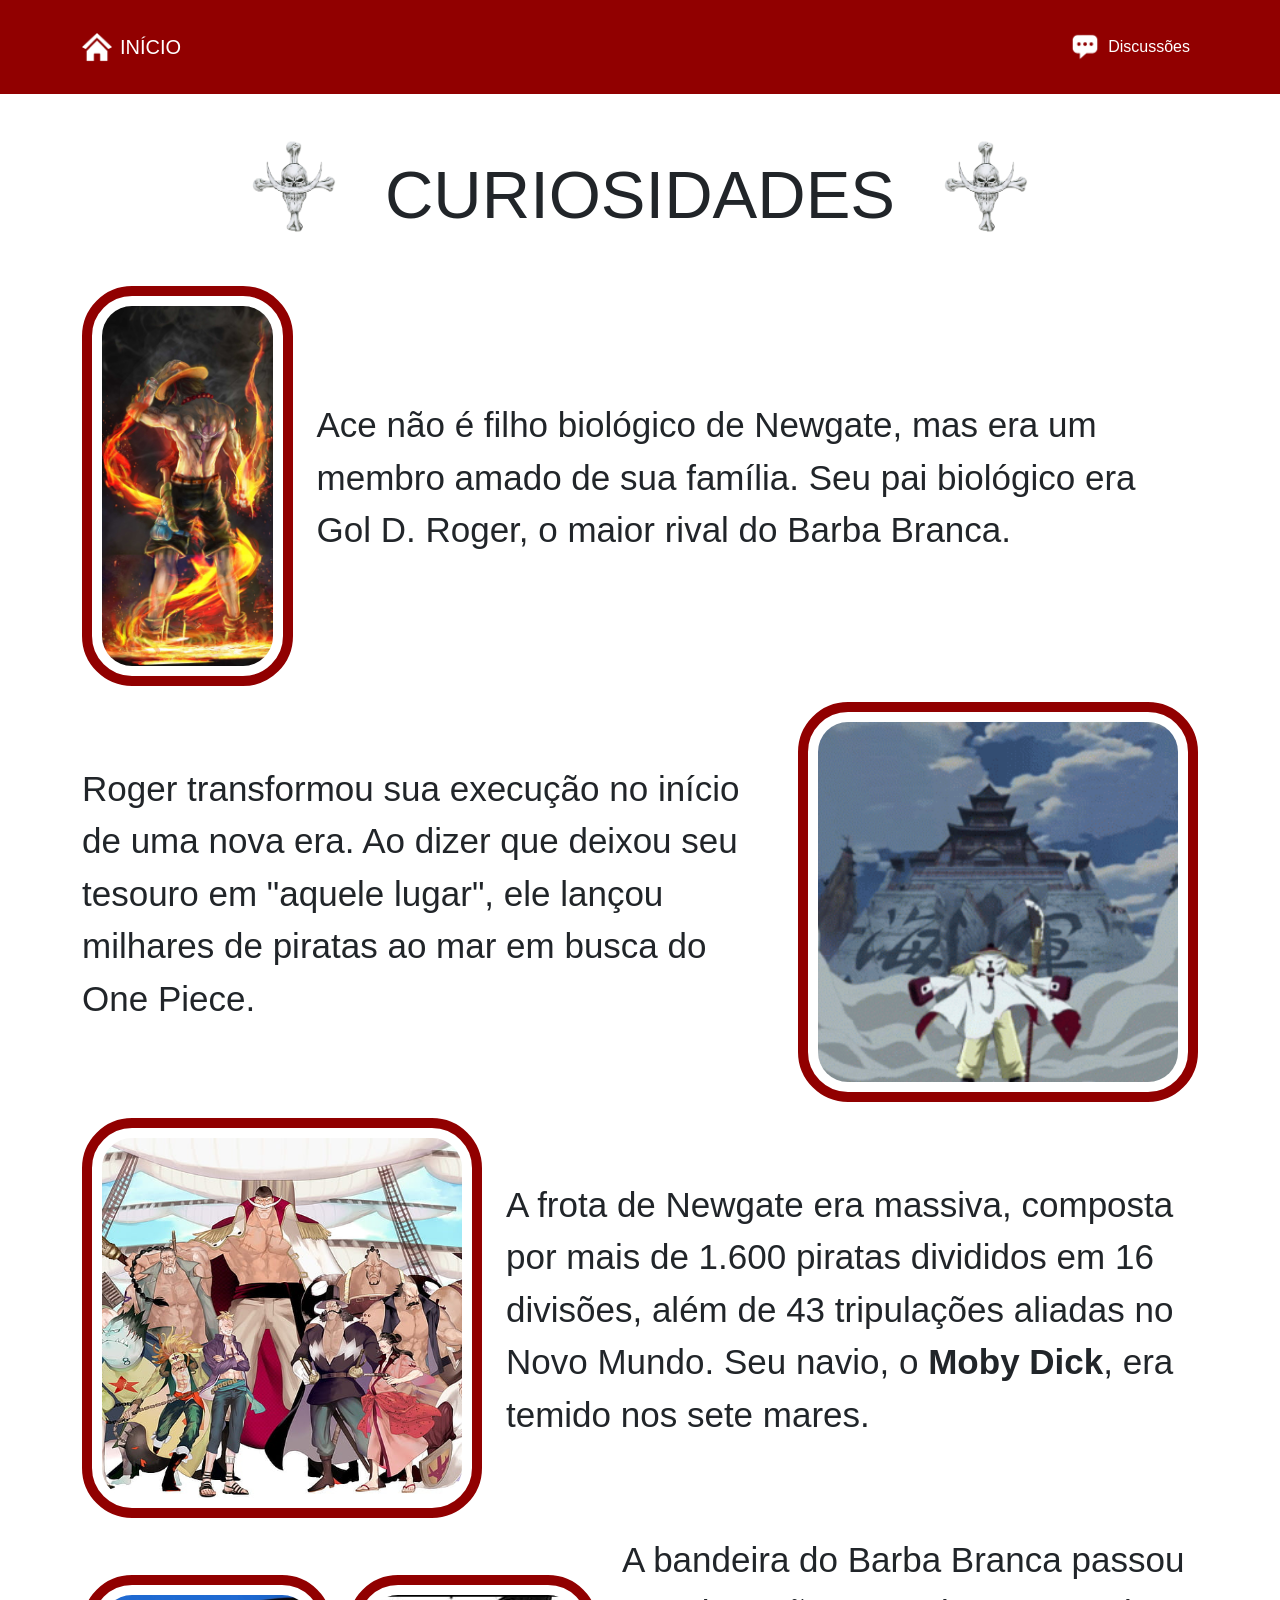
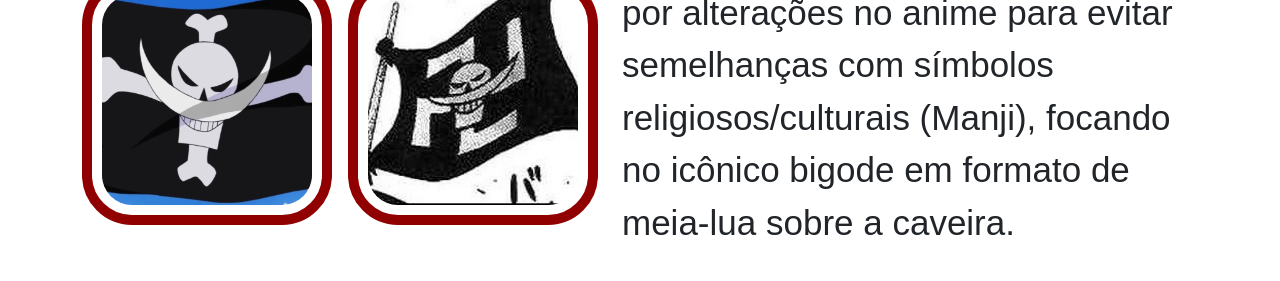
==== commit a3a1369c: "add + feat - criação do arquivo da página de discussões com a navbar e o título embutido e conexão d" ====
--- a/public/curiosidades.html
+++ b/public/curiosidades.html
@@ -20,7 +20,7 @@
                 </a>
                 <div class="collapse navbar-collapse">
                     <div class="navbar-nav ms-auto">
-                        <a class="nav-link active d-flex align-items-center gap-2" href="#">
+                        <a class="nav-link active d-flex align-items-center gap-2" href="discussoes.html">
                             <img src="../assets/image/chat-icon.png" alt="Discussões" class="navbar-icon">
                             Discussões
                         </a>
--- a/styles/style.css
+++ b/styles/style.css
@@ -1,3 +1,5 @@
+/* ===== ROOT ===== */
+
 :root {
     --cor-vermelho: rgb(145, 0, 0);
 }
@@ -14,6 +16,8 @@
     font-size: 67px;
     margin-bottom: 0;
 }
+
+/* ===== INDEX ===== */
 
 #body-index {
     background-image: url(../assets/image/wallpaper\ \(2\).jpg);
@@ -34,6 +38,8 @@
     font-size: 14px;
     text-align: center;
 }
+
+/* ===== MAIN ===== */
 
 #navbar {
     background-color: var(--cor-vermelho);
@@ -69,6 +75,8 @@
     font-size: 35px;
 }
 
+/* ===== CURIOSIDADES ===== */
+
 .img-curiosidades {
     border: 10px var(--cor-vermelho) solid;
     border-radius: 50px;
@@ -89,4 +97,6 @@
 
 #curiosidades {
     font-size: 35px;
-}+}
+
+/* ===== DISCUSSÕES ===== */
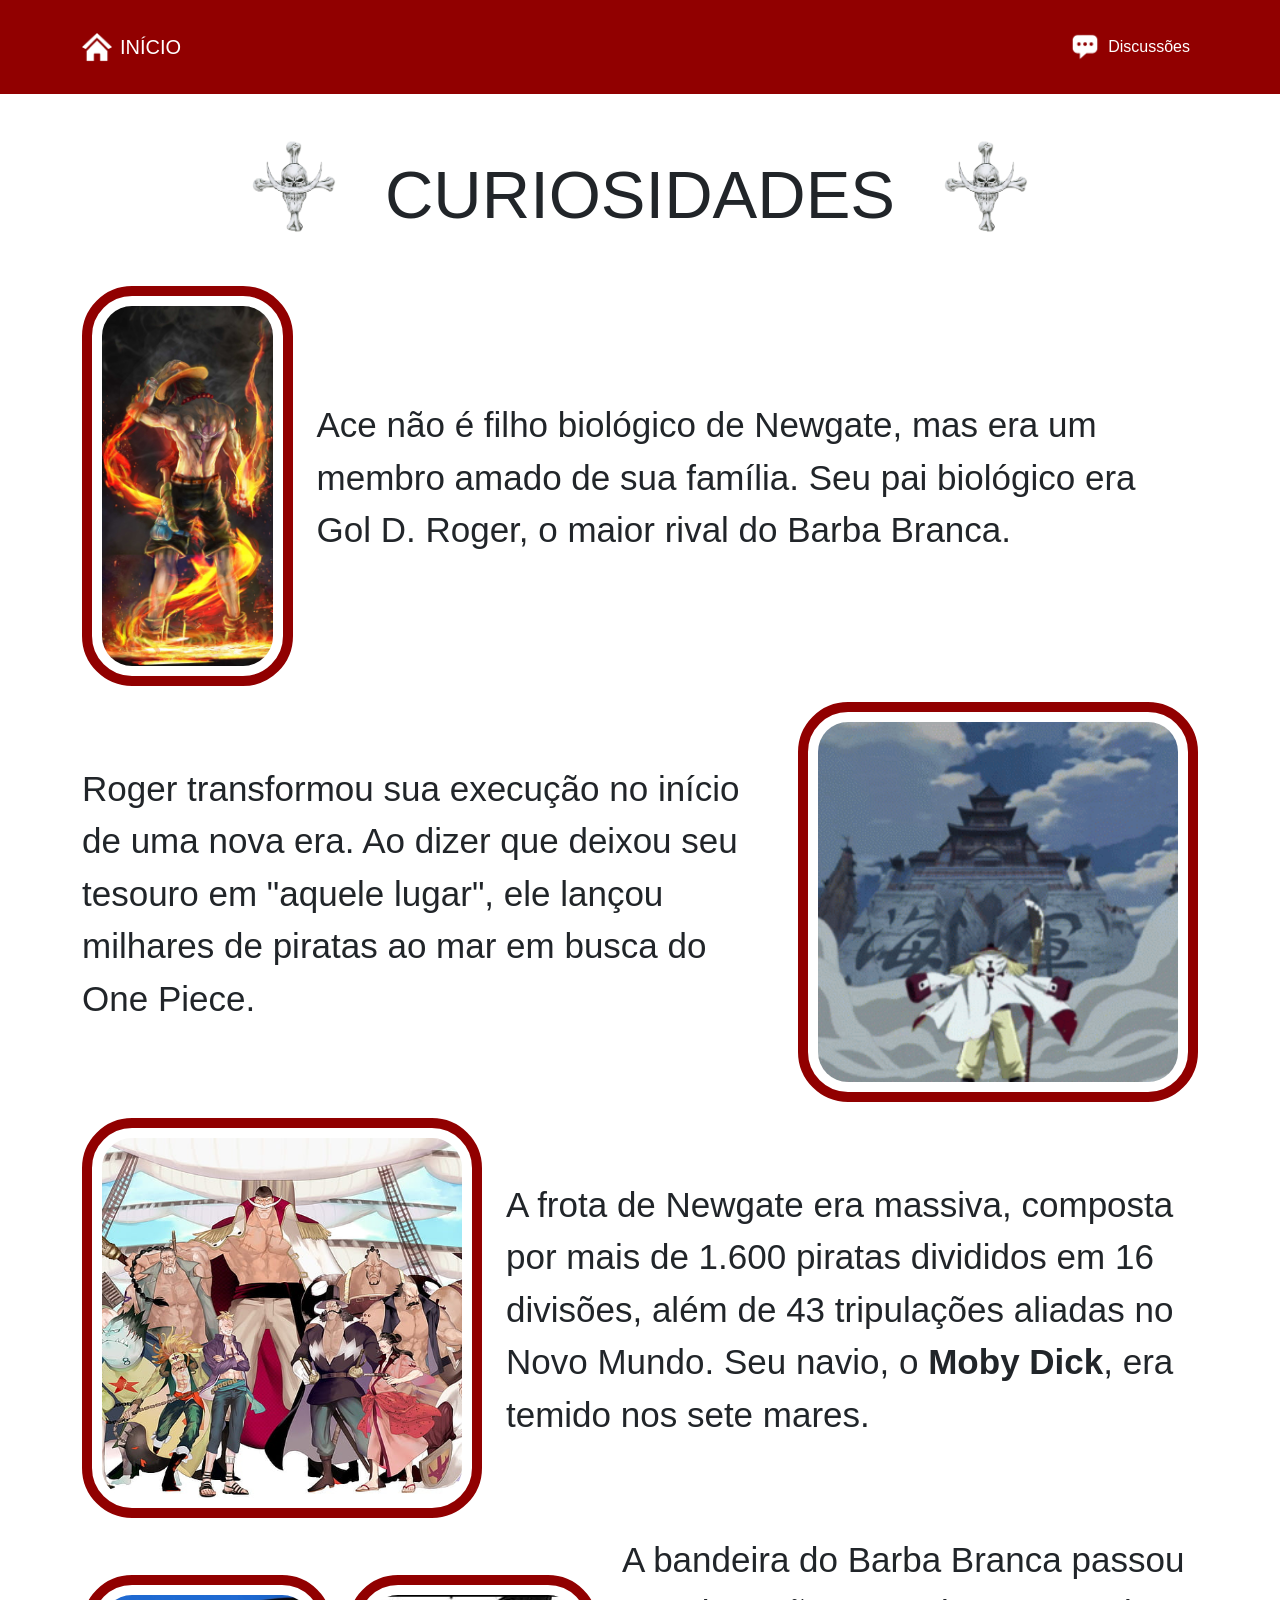
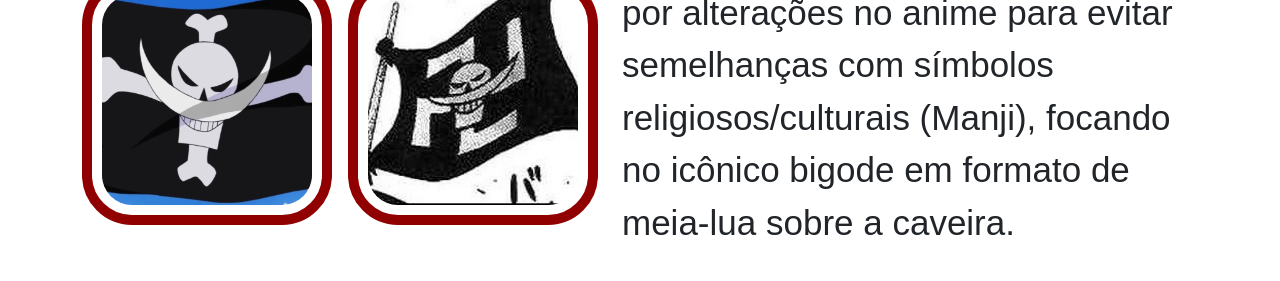
==== commit 3ead55d9: "fix - correção em erros de escrita no código" ====
--- a/public/curiosidades.html
+++ b/public/curiosidades.html
@@ -18,9 +18,12 @@
                     <img src="../assets/image/home-icon.png" alt="Home" class="navbar-icon">
                     INÍCIO
                 </a>
-                <div class="collapse navbar-collapse">
+                <button class="navbar-toggler" type="button" data-bs-toggle="collapse" data-bs-target="#navbarNav">
+                    <span class="navbar-toggler-icon"></span>
+                </button>
+                <div class="collapse navbar-collapse" id="navbarNav">
                     <div class="navbar-nav ms-auto">
-                        <a class="nav-link active d-flex align-items-center gap-2" href="discussoes.html">
+                        <a class="nav-link d-flex align-items-center gap-2" href="discussoes.html">
                             <img src="../assets/image/chat-icon.png" alt="Discussões" class="navbar-icon">
                             Discussões
                         </a>
@@ -70,7 +73,7 @@
     </main>
 
     <script src="https://cdn.jsdelivr.net/npm/bootstrap@5.3.3/dist/js/bootstrap.bundle.min.js"></script>
-    <script src="scripts/script.js"></script>
+    <script src="../scripts/script.js"></script>
 </body>
 
 </html>
